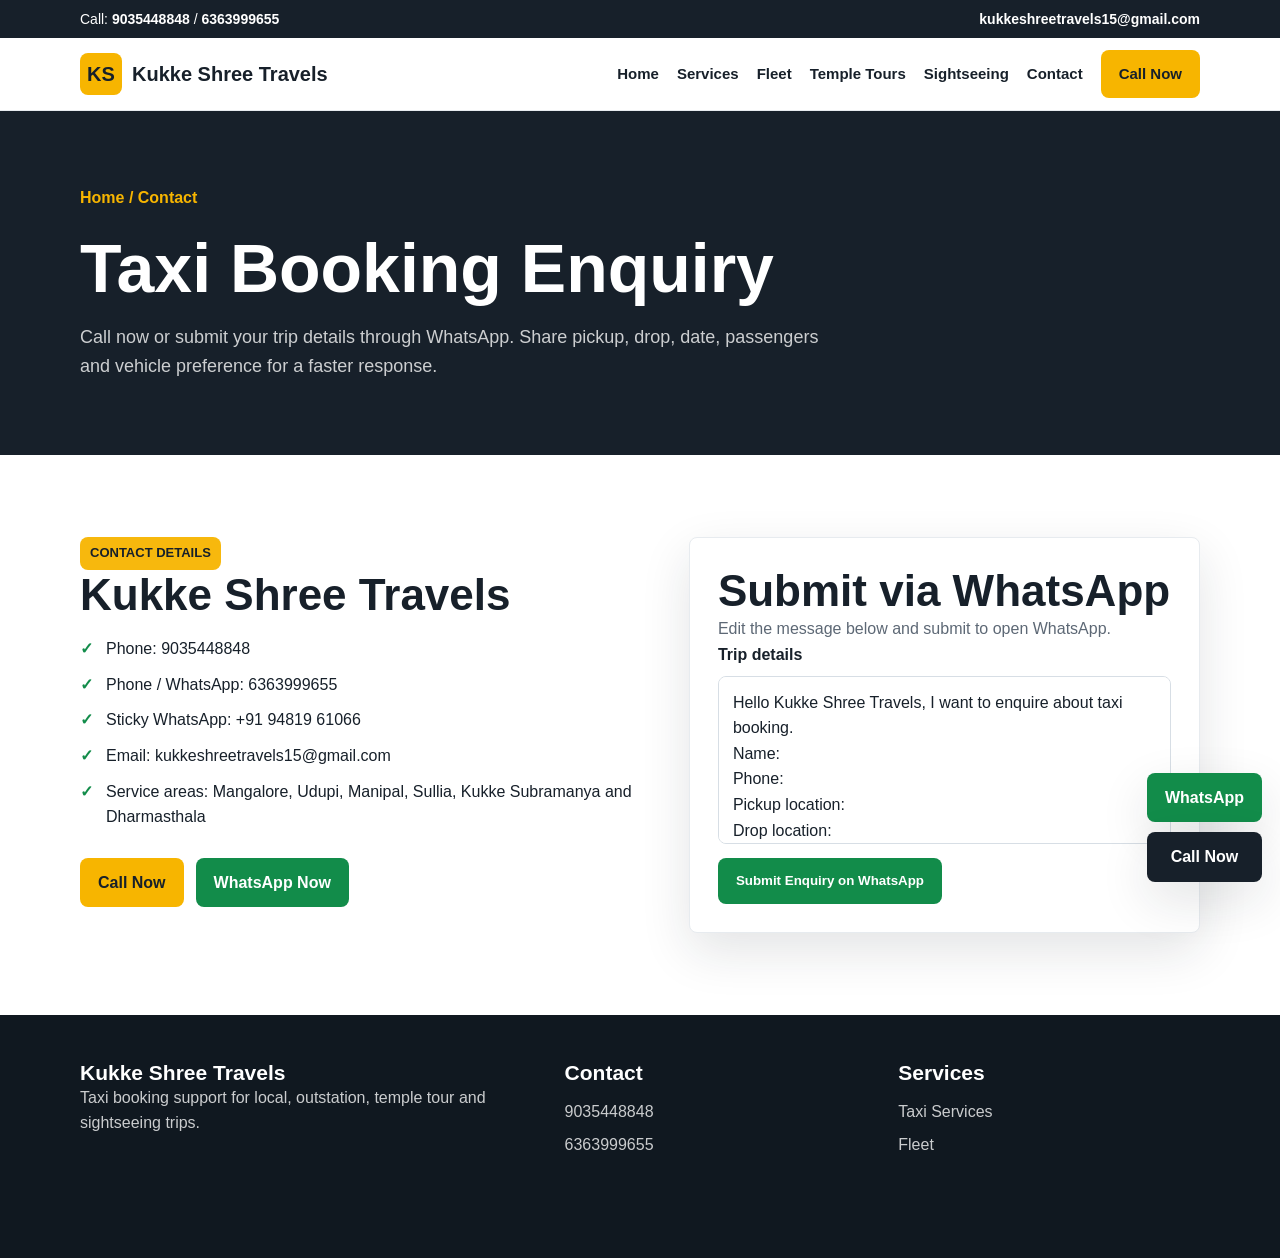
==== contact.html @ c1651a80 "initial commit" ====
<!DOCTYPE html>
<html lang="en-IN">
<head>
  <meta charset="UTF-8">
  <meta name="viewport" content="width=device-width, initial-scale=1.0">
  <title>Contact Kukke Shree Travels | Taxi Booking Mangalore</title>
  <meta name="description" content="Contact Kukke Shree Travels for taxi booking in Mangalore, Udupi, Manipal, Kukke Subramanya, Dharmasthala and outstation routes. Call or submit enquiry on WhatsApp.">
  <link rel="stylesheet" href="assets/styles.css">
</head>
<body>
  <div class="topbar"><div class="container"><span>Call: <a href="tel:+919035448848">9035448848</a> / <a href="tel:+916363999655">6363999655</a></span><a href="mailto:kukkeshreetravels15@gmail.com">kukkeshreetravels15@gmail.com</a></div></div>
  <header class="site-header"><div class="container nav"><a class="logo" href="index.html"><span class="logo-mark">KS</span><span>Kukke Shree Travels</span></a><label class="menu-button" for="menu-toggle">☰</label><input class="menu-toggle" id="menu-toggle" type="checkbox"><nav class="nav-links"><a href="index.html">Home</a><a href="services.html">Services</a><a href="fleet.html">Fleet</a><a href="temple-tours.html">Temple Tours</a><a href="sightseeing.html">Sightseeing</a><a href="contact.html">Contact</a><a class="button button-primary" href="tel:+919035448848">Call Now</a></nav></div></header>
  <main>
    <section class="page-hero"><div class="container"><div class="breadcrumb">Home / Contact</div><h1>Taxi Booking Enquiry</h1><p>Call now or submit your trip details through WhatsApp. Share pickup, drop, date, passengers and vehicle preference for a faster response.</p></div></section>
    <section class="section"><div class="container split"><div><span class="eyebrow">Contact Details</span><h2>Kukke Shree Travels</h2><ul class="list"><li>Phone: <a href="tel:+919035448848">9035448848</a></li><li>Phone / WhatsApp: <a href="tel:+916363999655">6363999655</a></li><li>Sticky WhatsApp: <a href="https://wa.me/919481961066" target="_blank" rel="noopener">+91 94819 61066</a></li><li>Email: <a href="mailto:kukkeshreetravels15@gmail.com">kukkeshreetravels15@gmail.com</a></li><li>Service areas: Mangalore, Udupi, Manipal, Sullia, Kukke Subramanya and Dharmasthala</li></ul><div class="cta-row"><a class="button button-primary" href="tel:+919035448848">Call Now</a><a class="button button-whatsapp" href="https://wa.me/919481961066?text=Hello%20Kukke%20Shree%20Travels%2C%20I%20want%20to%20book%20a%20taxi." target="_blank" rel="noopener">WhatsApp Now</a></div></div><div class="contact-panel"><h2>Submit via WhatsApp</h2><p class="muted">Edit the message below and submit to open WhatsApp.</p><form action="https://api.whatsapp.com/send" method="get" target="_blank"><input type="hidden" name="phone" value="919481961066"><div class="field"><label for="trip">Trip details</label><textarea id="trip" name="text" required>Hello Kukke Shree Travels, I want to enquire about taxi booking.
Name:
Phone:
Pickup location:
Drop location:
Travel date and time:
Return trip needed:
Vehicle preference:
Passengers:
Notes:</textarea></div><button class="button button-whatsapp" type="submit">Submit Enquiry on WhatsApp</button></form></div></div></section>
  </main>
  <footer class="footer"><div class="container footer-grid"><div><h3>Kukke Shree Travels</h3><p>Taxi booking support for local, outstation, temple tour and sightseeing trips.</p></div><div><h3>Contact</h3><ul><li><a href="tel:+919035448848">9035448848</a></li><li><a href="tel:+916363999655">6363999655</a></li></ul></div><div><h3>Services</h3><ul><li><a href="services.html">Taxi Services</a></li><li><a href="fleet.html">Fleet</a></li></ul></div></div></footer>
  <div class="sticky-cta"><a class="button button-whatsapp" href="https://wa.me/919481961066?text=Hello%20Kukke%20Shree%20Travels%2C%20I%20want%20to%20book%20a%20taxi." target="_blank" rel="noopener">WhatsApp</a><a class="button button-dark" href="tel:+919035448848">Call Now</a></div>
  <div class="mobile-bottom-bar"><a class="button button-dark" href="tel:+919035448848">Call Now</a><a class="button button-whatsapp" href="https://wa.me/919481961066?text=Hello%20Kukke%20Shree%20Travels%2C%20I%20want%20to%20book%20a%20taxi." target="_blank" rel="noopener">WhatsApp</a></div>
</body>
</html>
---- assets/styles.css ----
:root {
  --ink: #17202a;
  --muted: #5d6875;
  --line: #e7ebef;
  --soft: #f6f8fa;
  --brand: #f7b500;
  --brand-dark: #ca7a00;
  --green: #128c4a;
  --blue: #0b4f8a;
  --white: #ffffff;
  --shadow: 0 18px 50px rgba(23, 32, 42, 0.12);
}

* {
  box-sizing: border-box;
}

html {
  scroll-behavior: smooth;
}

body {
  margin: 0;
  font-family: Arial, Helvetica, sans-serif;
  color: var(--ink);
  background: var(--white);
  line-height: 1.6;
}

img {
  max-width: 100%;
  display: block;
}

a {
  color: inherit;
  text-decoration: none;
}

.container {
  width: min(1120px, calc(100% - 32px));
  margin: 0 auto;
}

.topbar {
  background: var(--ink);
  color: var(--white);
  font-size: 14px;
}

.topbar .container {
  display: flex;
  justify-content: space-between;
  gap: 16px;
  padding: 8px 0;
  flex-wrap: wrap;
}

.topbar a {
  color: var(--white);
  font-weight: 700;
}

.site-header {
  position: sticky;
  top: 0;
  z-index: 20;
  background: rgba(255, 255, 255, 0.96);
  border-bottom: 1px solid var(--line);
  backdrop-filter: blur(12px);
}

.nav {
  min-height: 72px;
  display: flex;
  align-items: center;
  justify-content: space-between;
  gap: 24px;
}

.logo {
  display: inline-flex;
  align-items: center;
  gap: 10px;
  font-weight: 800;
  font-size: 20px;
}

.logo-mark {
  display: grid;
  place-items: center;
  width: 42px;
  height: 42px;
  border-radius: 8px;
  background: var(--brand);
  color: var(--ink);
  font-weight: 900;
}

.menu-toggle {
  display: none;
}

.menu-button {
  display: none;
  width: 44px;
  height: 44px;
  border: 1px solid var(--line);
  border-radius: 8px;
  align-items: center;
  justify-content: center;
  font-size: 24px;
  background: var(--white);
}

.nav-links {
  display: flex;
  align-items: center;
  gap: 18px;
  font-size: 15px;
  font-weight: 700;
}

.nav-links a {
  color: var(--ink);
}

.nav-links a:hover {
  color: var(--brand-dark);
}

.button,
button {
  display: inline-flex;
  align-items: center;
  justify-content: center;
  gap: 8px;
  min-height: 46px;
  padding: 12px 18px;
  border: 0;
  border-radius: 8px;
  font-weight: 800;
  cursor: pointer;
  text-align: center;
}

.button-primary {
  background: var(--brand);
  color: var(--ink);
}

.button-dark {
  background: var(--ink);
  color: var(--white);
}

.button-whatsapp {
  background: var(--green);
  color: var(--white);
}

.button-light {
  background: var(--white);
  color: var(--ink);
  border: 1px solid var(--line);
}

.hero {
  position: relative;
  min-height: 620px;
  display: grid;
  align-items: center;
  color: var(--white);
  background: linear-gradient(90deg, rgba(12, 18, 25, 0.88), rgba(12, 18, 25, 0.38)), url("kukke-shree-travels-hero.png") center / cover no-repeat;
}

.hero::after {
  content: "";
  position: absolute;
  inset: auto 0 0;
  height: 110px;
  background: linear-gradient(180deg, rgba(255, 255, 255, 0), var(--white));
}

.hero-content {
  position: relative;
  z-index: 1;
  width: min(720px, 100%);
  padding: 86px 0 120px;
}

.eyebrow {
  display: inline-flex;
  align-items: center;
  min-height: 32px;
  padding: 6px 10px;
  border-radius: 8px;
  background: rgba(247, 181, 0, 0.95);
  color: var(--ink);
  font-size: 13px;
  font-weight: 900;
  text-transform: uppercase;
}

h1,
h2,
h3 {
  margin: 0;
  line-height: 1.15;
}

h1 {
  margin-top: 18px;
  font-size: clamp(38px, 6vw, 68px);
  letter-spacing: 0;
}

h2 {
  font-size: clamp(28px, 4vw, 44px);
}

h3 {
  font-size: 21px;
}

p {
  margin: 0;
}

.hero p {
  max-width: 620px;
  margin-top: 18px;
  font-size: 19px;
  color: rgba(255, 255, 255, 0.92);
}

.hero-actions,
.cta-row {
  display: flex;
  flex-wrap: wrap;
  gap: 12px;
  margin-top: 28px;
}

.trust-strip {
  position: relative;
  z-index: 2;
  margin-top: -74px;
}

.trust-grid {
  display: grid;
  grid-template-columns: repeat(4, 1fr);
  gap: 1px;
  overflow: hidden;
  border-radius: 8px;
  box-shadow: var(--shadow);
  background: var(--line);
}

.trust-item {
  background: var(--white);
  padding: 22px;
}

.trust-item strong {
  display: block;
  font-size: 22px;
  line-height: 1.2;
}

.trust-item span {
  color: var(--muted);
  font-size: 14px;
}

.section {
  padding: 82px 0;
}

.section-soft {
  background: var(--soft);
}

.section-dark {
  background: var(--ink);
  color: var(--white);
}

.section-heading {
  display: flex;
  align-items: end;
  justify-content: space-between;
  gap: 24px;
  margin-bottom: 34px;
}

.section-heading p {
  max-width: 520px;
  color: var(--muted);
}

.section-dark .section-heading p,
.section-dark .muted {
  color: rgba(255, 255, 255, 0.72);
}

.grid {
  display: grid;
  gap: 18px;
}

.grid-2 {
  grid-template-columns: repeat(2, 1fr);
}

.grid-3 {
  grid-template-columns: repeat(3, 1fr);
}

.grid-4 {
  grid-template-columns: repeat(4, 1fr);
}

.card {
  background: var(--white);
  border: 1px solid var(--line);
  border-radius: 8px;
  padding: 24px;
}

.section-soft .card {
  background: var(--white);
}

.section-dark .card {
  background: rgba(255, 255, 255, 0.08);
  border-color: rgba(255, 255, 255, 0.14);
}

.card p,
.muted {
  color: var(--muted);
}

.section-dark .card p {
  color: rgba(255, 255, 255, 0.76);
}

.icon {
  display: grid;
  place-items: center;
  width: 44px;
  height: 44px;
  margin-bottom: 16px;
  border-radius: 8px;
  background: var(--brand);
  color: var(--ink);
  font-weight: 900;
}

.list {
  display: grid;
  gap: 10px;
  padding: 0;
  margin: 16px 0 0;
  list-style: none;
}

.list li {
  position: relative;
  padding-left: 26px;
}

.list li::before {
  content: "✓";
  position: absolute;
  left: 0;
  color: var(--green);
  font-weight: 900;
}

.pill-list {
  display: flex;
  flex-wrap: wrap;
  gap: 10px;
  padding: 0;
  margin: 0;
  list-style: none;
}

.pill-list li,
.tag {
  border: 1px solid var(--line);
  border-radius: 8px;
  padding: 9px 12px;
  background: var(--white);
  font-weight: 700;
  color: var(--ink);
}

.route-link {
  display: flex;
  justify-content: space-between;
  gap: 12px;
  border-bottom: 1px solid var(--line);
  padding: 14px 0;
  font-weight: 800;
}

.route-link span {
  color: var(--brand-dark);
}

.split {
  display: grid;
  grid-template-columns: 1.05fr 0.95fr;
  gap: 44px;
  align-items: start;
}

.contact-panel {
  background: var(--white);
  border: 1px solid var(--line);
  border-radius: 8px;
  padding: 28px;
  box-shadow: var(--shadow);
}

.field {
  display: grid;
  gap: 8px;
  margin-bottom: 14px;
}

label {
  font-weight: 800;
}

input,
textarea,
select {
  width: 100%;
  border: 1px solid #d7dee5;
  border-radius: 8px;
  padding: 13px 14px;
  font: inherit;
  color: var(--ink);
  background: var(--white);
}

textarea {
  min-height: 168px;
  resize: vertical;
}

.notice {
  margin-top: 12px;
  font-size: 14px;
  color: var(--muted);
}

.page-hero {
  background: var(--ink);
  color: var(--white);
  padding: 74px 0;
}

.page-hero p {
  max-width: 760px;
  margin-top: 16px;
  color: rgba(255, 255, 255, 0.78);
  font-size: 18px;
}

.breadcrumb {
  margin-bottom: 16px;
  color: var(--brand);
  font-weight: 800;
}

.footer {
  background: #101820;
  color: var(--white);
  padding: 46px 0 92px;
}

.footer-grid {
  display: grid;
  grid-template-columns: 1.2fr 0.8fr 0.8fr;
  gap: 32px;
}

.footer a,
.footer p,
.footer li {
  color: rgba(255, 255, 255, 0.78);
}

.footer ul {
  padding: 0;
  margin: 14px 0 0;
  list-style: none;
}

.footer li {
  margin-bottom: 8px;
}

.sticky-cta {
  position: fixed;
  right: 18px;
  bottom: 18px;
  z-index: 30;
  display: grid;
  gap: 10px;
}

.sticky-cta a {
  box-shadow: var(--shadow);
}

.mobile-bottom-bar {
  display: none;
}

@media (max-width: 900px) {
  .menu-button {
    display: inline-flex;
  }

  .nav {
    flex-wrap: wrap;
  }

  .nav-links {
    display: none;
    width: 100%;
    flex-direction: column;
    align-items: stretch;
    padding: 0 0 16px;
  }

  .nav-links a {
    padding: 11px 0;
  }

  .menu-toggle:checked ~ .nav-links {
    display: flex;
  }

  .hero {
    min-height: 590px;
  }

  .trust-grid,
  .grid-4 {
    grid-template-columns: repeat(2, 1fr);
  }

  .grid-3,
  .grid-2,
  .split,
  .footer-grid {
    grid-template-columns: 1fr;
  }

  .section-heading {
    align-items: start;
    flex-direction: column;
  }
}

@media (max-width: 640px) {
  .container {
    width: min(100% - 22px, 1120px);
  }

  .topbar {
    display: none;
  }

  .hero {
    min-height: 630px;
    background-position: center right;
  }

  .hero-content {
    padding: 58px 0 118px;
  }

  .hero p {
    font-size: 17px;
  }

  .button {
    width: 100%;
  }

  .trust-strip {
    margin-top: -44px;
  }

  .trust-grid {
    grid-template-columns: 1fr;
  }

  .section {
    padding: 58px 0;
  }

  .grid-4 {
    grid-template-columns: 1fr;
  }

  .card,
  .contact-panel {
    padding: 20px;
  }

  .sticky-cta {
    display: none;
  }

  .mobile-bottom-bar {
    position: fixed;
    left: 0;
    right: 0;
    bottom: 0;
    z-index: 35;
    display: grid;
    grid-template-columns: 1fr 1fr;
    gap: 1px;
    background: var(--line);
    border-top: 1px solid var(--line);
  }

  .mobile-bottom-bar a {
    min-height: 58px;
    border-radius: 0;
  }

  .footer {
    padding-bottom: 86px;
  }
}
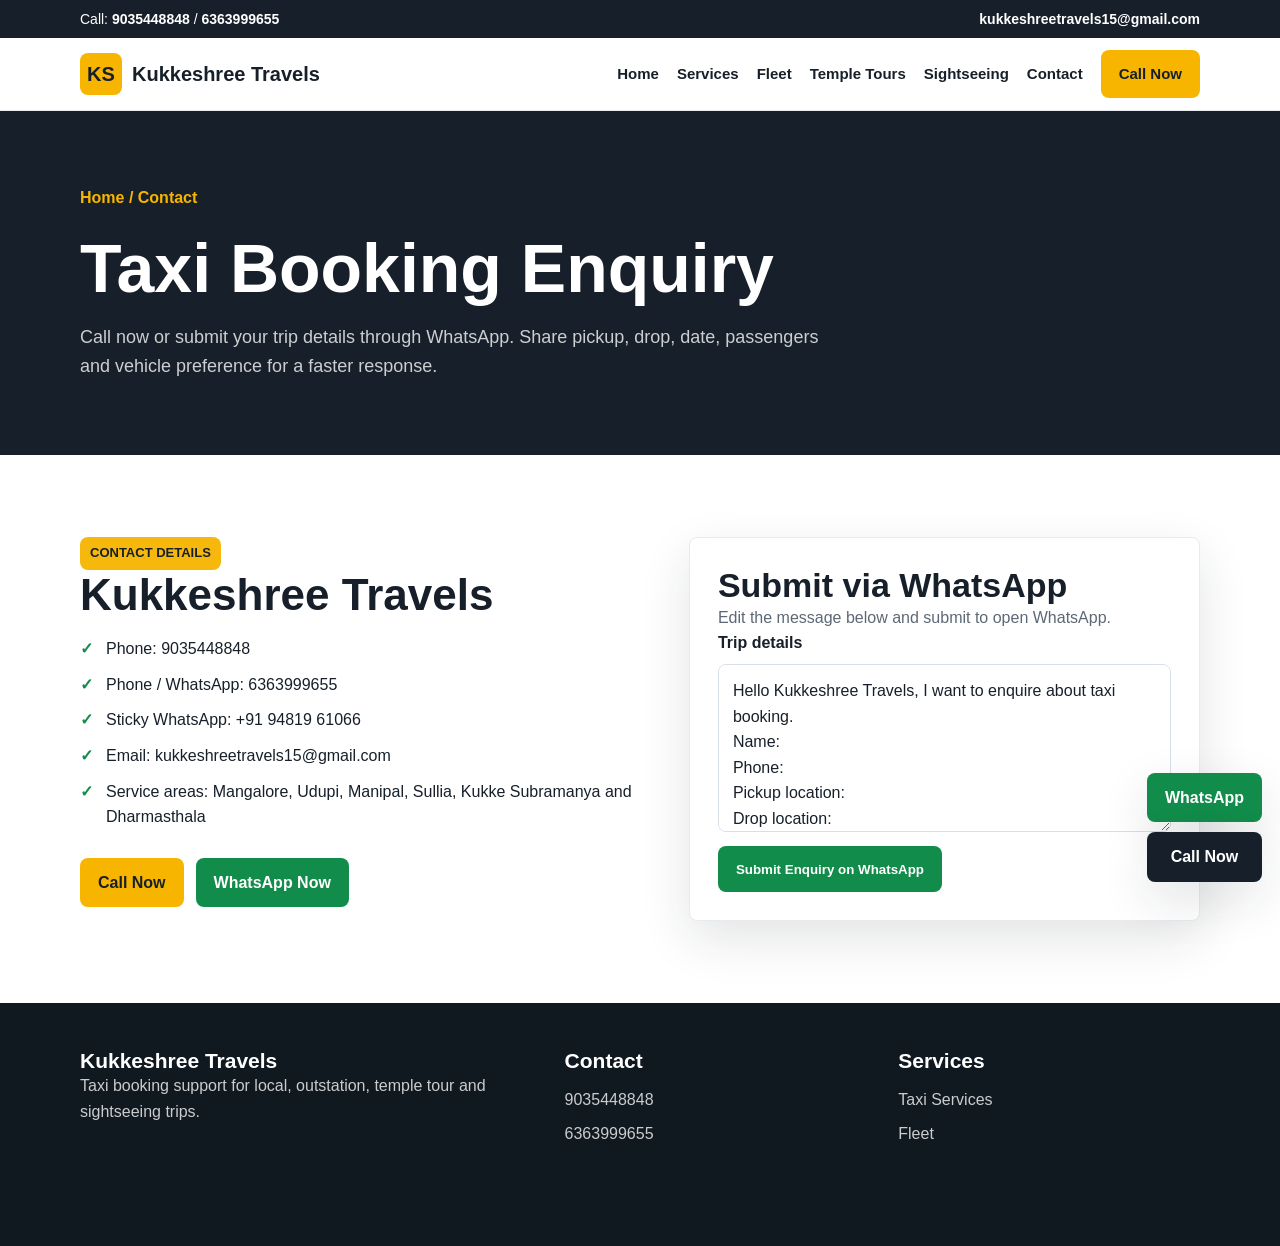
==== commit 2b1b7b31: "images" ====
--- a/contact.html
+++ b/contact.html
@@ -3,16 +3,16 @@
 <head>
   <meta charset="UTF-8">
   <meta name="viewport" content="width=device-width, initial-scale=1.0">
-  <title>Contact Kukke Shree Travels | Taxi Booking Mangalore</title>
-  <meta name="description" content="Contact Kukke Shree Travels for taxi booking in Mangalore, Udupi, Manipal, Kukke Subramanya, Dharmasthala and outstation routes. Call or submit enquiry on WhatsApp.">
+  <title>Contact Kukkeshree Travels | Taxi Booking Mangalore</title>
+  <meta name="description" content="Contact Kukkeshree Travels for taxi booking in Mangalore, Udupi, Manipal, Kukke Subramanya, Dharmasthala and outstation routes. Call or submit enquiry on WhatsApp.">
   <link rel="stylesheet" href="assets/styles.css">
 </head>
 <body>
   <div class="topbar"><div class="container"><span>Call: <a href="tel:+919035448848">9035448848</a> / <a href="tel:+916363999655">6363999655</a></span><a href="mailto:kukkeshreetravels15@gmail.com">kukkeshreetravels15@gmail.com</a></div></div>
-  <header class="site-header"><div class="container nav"><a class="logo" href="index.html"><span class="logo-mark">KS</span><span>Kukke Shree Travels</span></a><label class="menu-button" for="menu-toggle">☰</label><input class="menu-toggle" id="menu-toggle" type="checkbox"><nav class="nav-links"><a href="index.html">Home</a><a href="services.html">Services</a><a href="fleet.html">Fleet</a><a href="temple-tours.html">Temple Tours</a><a href="sightseeing.html">Sightseeing</a><a href="contact.html">Contact</a><a class="button button-primary" href="tel:+919035448848">Call Now</a></nav></div></header>
+  <header class="site-header"><div class="container nav"><a class="logo" href="index.html"><span class="logo-mark">KS</span><span>Kukkeshree Travels</span></a><label class="menu-button" for="menu-toggle">☰</label><input class="menu-toggle" id="menu-toggle" type="checkbox"><nav class="nav-links"><a href="index.html">Home</a><a href="services.html">Services</a><a href="fleet.html">Fleet</a><a href="temple-tours.html">Temple Tours</a><a href="sightseeing.html">Sightseeing</a><a href="contact.html">Contact</a><a class="button button-primary" href="tel:+919035448848">Call Now</a></nav></div></header>
   <main>
     <section class="page-hero"><div class="container"><div class="breadcrumb">Home / Contact</div><h1>Taxi Booking Enquiry</h1><p>Call now or submit your trip details through WhatsApp. Share pickup, drop, date, passengers and vehicle preference for a faster response.</p></div></section>
-    <section class="section"><div class="container split"><div><span class="eyebrow">Contact Details</span><h2>Kukke Shree Travels</h2><ul class="list"><li>Phone: <a href="tel:+919035448848">9035448848</a></li><li>Phone / WhatsApp: <a href="tel:+916363999655">6363999655</a></li><li>Sticky WhatsApp: <a href="https://wa.me/919481961066" target="_blank" rel="noopener">+91 94819 61066</a></li><li>Email: <a href="mailto:kukkeshreetravels15@gmail.com">kukkeshreetravels15@gmail.com</a></li><li>Service areas: Mangalore, Udupi, Manipal, Sullia, Kukke Subramanya and Dharmasthala</li></ul><div class="cta-row"><a class="button button-primary" href="tel:+919035448848">Call Now</a><a class="button button-whatsapp" href="https://wa.me/919481961066?text=Hello%20Kukke%20Shree%20Travels%2C%20I%20want%20to%20book%20a%20taxi." target="_blank" rel="noopener">WhatsApp Now</a></div></div><div class="contact-panel"><h2>Submit via WhatsApp</h2><p class="muted">Edit the message below and submit to open WhatsApp.</p><form action="https://api.whatsapp.com/send" method="get" target="_blank"><input type="hidden" name="phone" value="919481961066"><div class="field"><label for="trip">Trip details</label><textarea id="trip" name="text" required>Hello Kukke Shree Travels, I want to enquire about taxi booking.
+    <section class="section"><div class="container split"><div><span class="eyebrow">Contact Details</span><h2>Kukkeshree Travels</h2><ul class="list"><li>Phone: <a href="tel:+919035448848">9035448848</a></li><li>Phone / WhatsApp: <a href="tel:+916363999655">6363999655</a></li><li>Sticky WhatsApp: <a href="https://wa.me/919481961066" target="_blank" rel="noopener">+91 94819 61066</a></li><li>Email: <a href="mailto:kukkeshreetravels15@gmail.com">kukkeshreetravels15@gmail.com</a></li><li>Service areas: Mangalore, Udupi, Manipal, Sullia, Kukke Subramanya and Dharmasthala</li></ul><div class="cta-row"><a class="button button-primary" href="tel:+919035448848">Call Now</a><a class="button button-whatsapp" href="https://wa.me/919481961066?text=Hello%20Kukkeshree%20Travels%2C%20I%20want%20to%20book%20a%20taxi." target="_blank" rel="noopener">WhatsApp Now</a></div></div><div class="contact-panel"><h2>Submit via WhatsApp</h2><p class="muted">Edit the message below and submit to open WhatsApp.</p><form action="https://api.whatsapp.com/send" method="get" target="_blank"><input type="hidden" name="phone" value="919481961066"><div class="field"><label for="trip">Trip details</label><textarea id="trip" name="text" required>Hello Kukkeshree Travels, I want to enquire about taxi booking.
 Name:
 Phone:
 Pickup location:
@@ -23,8 +23,8 @@
 Passengers:
 Notes:</textarea></div><button class="button button-whatsapp" type="submit">Submit Enquiry on WhatsApp</button></form></div></div></section>
   </main>
-  <footer class="footer"><div class="container footer-grid"><div><h3>Kukke Shree Travels</h3><p>Taxi booking support for local, outstation, temple tour and sightseeing trips.</p></div><div><h3>Contact</h3><ul><li><a href="tel:+919035448848">9035448848</a></li><li><a href="tel:+916363999655">6363999655</a></li></ul></div><div><h3>Services</h3><ul><li><a href="services.html">Taxi Services</a></li><li><a href="fleet.html">Fleet</a></li></ul></div></div></footer>
-  <div class="sticky-cta"><a class="button button-whatsapp" href="https://wa.me/919481961066?text=Hello%20Kukke%20Shree%20Travels%2C%20I%20want%20to%20book%20a%20taxi." target="_blank" rel="noopener">WhatsApp</a><a class="button button-dark" href="tel:+919035448848">Call Now</a></div>
-  <div class="mobile-bottom-bar"><a class="button button-dark" href="tel:+919035448848">Call Now</a><a class="button button-whatsapp" href="https://wa.me/919481961066?text=Hello%20Kukke%20Shree%20Travels%2C%20I%20want%20to%20book%20a%20taxi." target="_blank" rel="noopener">WhatsApp</a></div>
+  <footer class="footer"><div class="container footer-grid"><div><h3>Kukkeshree Travels</h3><p>Taxi booking support for local, outstation, temple tour and sightseeing trips.</p></div><div><h3>Contact</h3><ul><li><a href="tel:+919035448848">9035448848</a></li><li><a href="tel:+916363999655">6363999655</a></li></ul></div><div><h3>Services</h3><ul><li><a href="services.html">Taxi Services</a></li><li><a href="fleet.html">Fleet</a></li></ul></div></div></footer>
+  <div class="sticky-cta"><a class="button button-whatsapp" href="https://wa.me/919481961066?text=Hello%20Kukkeshree%20Travels%2C%20I%20want%20to%20book%20a%20taxi." target="_blank" rel="noopener">WhatsApp</a><a class="button button-dark" href="tel:+919035448848">Call Now</a></div>
+  <div class="mobile-bottom-bar"><a class="button button-dark" href="tel:+919035448848">Call Now</a><a class="button button-whatsapp" href="https://wa.me/919481961066?text=Hello%20Kukkeshree%20Travels%2C%20I%20want%20to%20book%20a%20taxi." target="_blank" rel="noopener">WhatsApp</a></div>
 </body>
 </html>
--- a/assets/styles.css
+++ b/assets/styles.css
@@ -62,12 +62,21 @@
 }
 
 .site-header {
-  position: sticky;
-  top: 0;
+  position: relative;
   z-index: 20;
   background: rgba(255, 255, 255, 0.96);
   border-bottom: 1px solid var(--line);
-  backdrop-filter: blur(12px);
+}
+
+.header-banner {
+  display: flex;
+  justify-content: center;
+  background: var(--white);
+}
+
+.header-banner img {
+  width: min(100%, 1419px);
+  height: auto;
 }
 
 .nav {
@@ -167,26 +176,18 @@
 
 .hero {
   position: relative;
-  min-height: 620px;
+  min-height: auto;
   display: grid;
   align-items: center;
   color: var(--white);
-  background: linear-gradient(90deg, rgba(12, 18, 25, 0.88), rgba(12, 18, 25, 0.38)), url("kukke-shree-travels-hero.png") center / cover no-repeat;
-}
-
-.hero::after {
-  content: "";
-  position: absolute;
-  inset: auto 0 0;
-  height: 110px;
-  background: linear-gradient(180deg, rgba(255, 255, 255, 0), var(--white));
+  background: var(--ink);
 }
 
 .hero-content {
   position: relative;
   z-index: 1;
   width: min(720px, 100%);
-  padding: 86px 0 120px;
+  padding: 72px 0;
 }
 
 .eyebrow {
@@ -300,6 +301,10 @@
   color: var(--muted);
 }
 
+.vehicle-heading {
+  align-items: start;
+}
+
 .section-dark .section-heading p,
 .section-dark .muted {
   color: rgba(255, 255, 255, 0.72);
@@ -341,6 +346,22 @@
 .card p,
 .muted {
   color: var(--muted);
+}
+
+.card-image {
+  width: 100%;
+  aspect-ratio: 4 / 3;
+  margin: 16px 0;
+  border-radius: 8px;
+  object-fit: cover;
+}
+
+.section-feature-image {
+  width: min(420px, 100%);
+  aspect-ratio: 4 / 3;
+  margin-top: 18px;
+  border-radius: 8px;
+  object-fit: cover;
 }
 
 .section-dark .card p {
@@ -427,6 +448,10 @@
   box-shadow: var(--shadow);
 }
 
+.contact-panel h2 {
+  font-size: 34px;
+}
+
 .field {
   display: grid;
   gap: 8px;
@@ -452,6 +477,11 @@
 textarea {
   min-height: 168px;
   resize: vertical;
+}
+
+.enquiry-message {
+  height: 340px;
+  line-height: 1.55;
 }
 
 .notice {
@@ -550,7 +580,7 @@
   }
 
   .hero {
-    min-height: 590px;
+    min-height: auto;
   }
 
   .trust-grid,
@@ -581,12 +611,11 @@
   }
 
   .hero {
-    min-height: 630px;
-    background-position: center right;
+    min-height: auto;
   }
 
   .hero-content {
-    padding: 58px 0 118px;
+    padding: 48px 0;
   }
 
   .hero p {
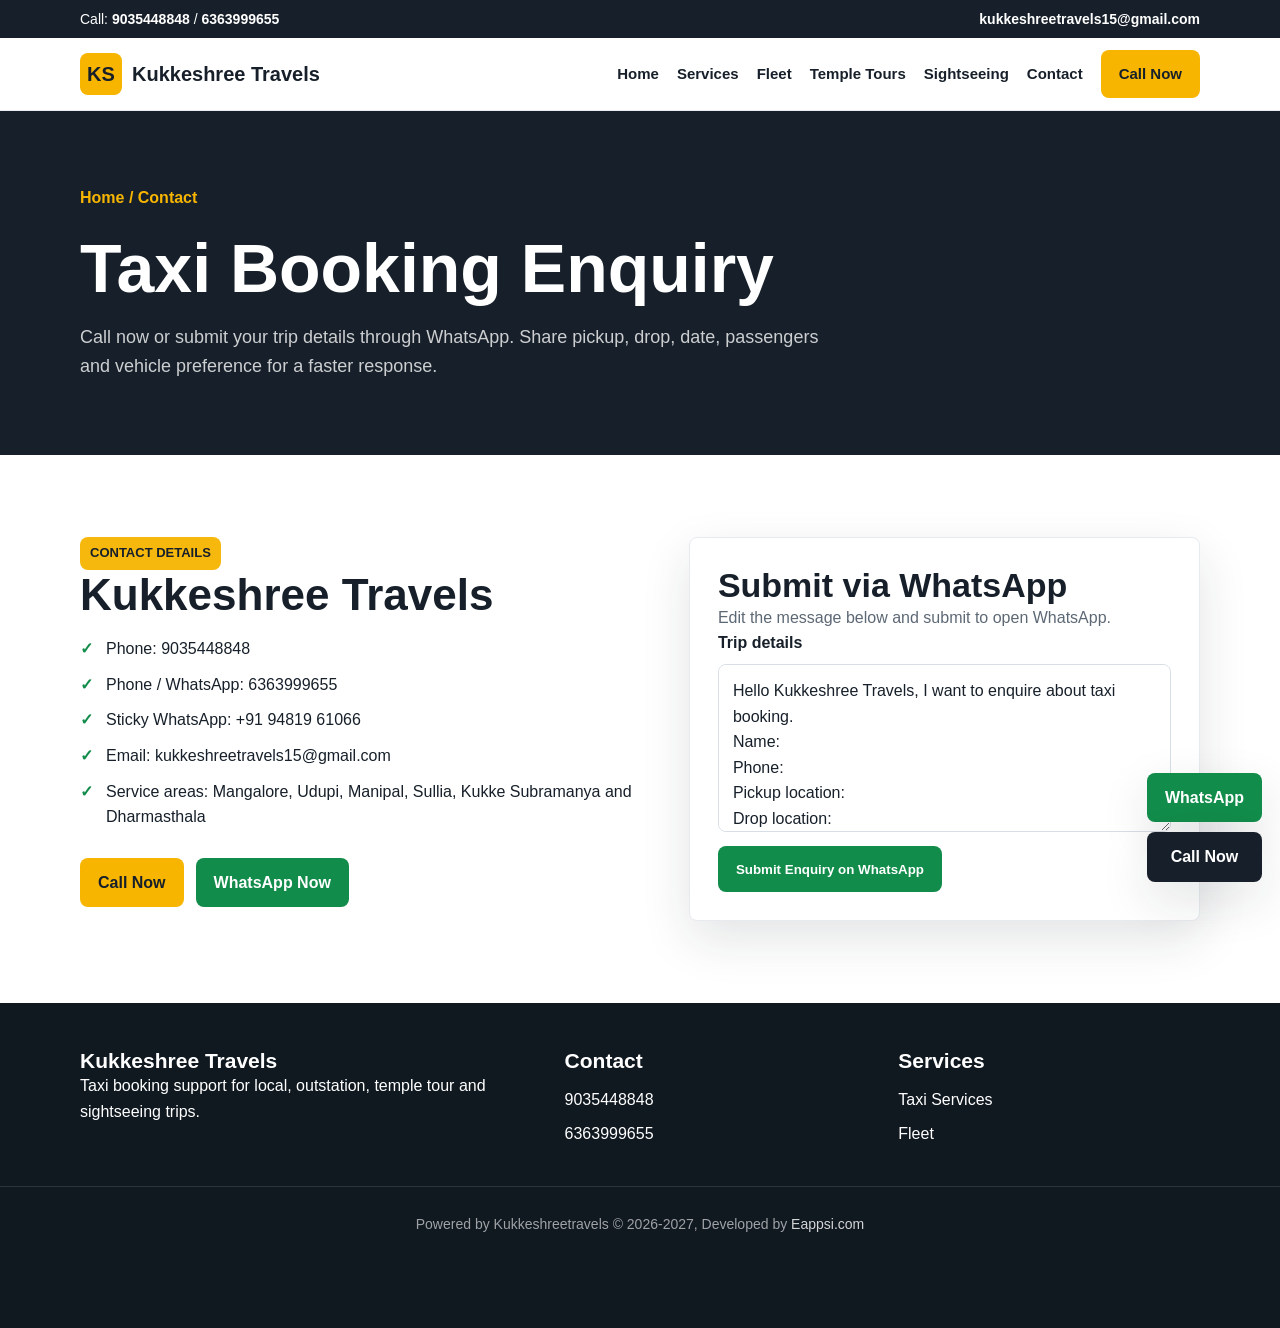
==== commit 693891e3: "images" ====
--- a/contact.html
+++ b/contact.html
@@ -23,7 +23,7 @@
 Passengers:
 Notes:</textarea></div><button class="button button-whatsapp" type="submit">Submit Enquiry on WhatsApp</button></form></div></div></section>
   </main>
-  <footer class="footer"><div class="container footer-grid"><div><h3>Kukkeshree Travels</h3><p>Taxi booking support for local, outstation, temple tour and sightseeing trips.</p></div><div><h3>Contact</h3><ul><li><a href="tel:+919035448848">9035448848</a></li><li><a href="tel:+916363999655">6363999655</a></li></ul></div><div><h3>Services</h3><ul><li><a href="services.html">Taxi Services</a></li><li><a href="fleet.html">Fleet</a></li></ul></div></div></footer>
+  <footer class="footer"><div class="container footer-grid"><div><h3>Kukkeshree Travels</h3><p>Taxi booking support for local, outstation, temple tour and sightseeing trips.</p></div><div><h3>Contact</h3><ul><li><a href="tel:+919035448848">9035448848</a></li><li><a href="tel:+916363999655">6363999655</a></li></ul></div><div><h3>Services</h3><ul><li><a href="services.html">Taxi Services</a></li><li><a href="fleet.html">Fleet</a></li></ul></div></div><div class="footer-bottom">Powered by Kukkeshreetravels © 2026-2027, Developed by <a href="https://eappsi.com" target="_blank" rel="noopener">Eappsi.com</a></div></footer>
   <div class="sticky-cta"><a class="button button-whatsapp" href="https://wa.me/919481961066?text=Hello%20Kukkeshree%20Travels%2C%20I%20want%20to%20book%20a%20taxi." target="_blank" rel="noopener">WhatsApp</a><a class="button button-dark" href="tel:+919035448848">Call Now</a></div>
   <div class="mobile-bottom-bar"><a class="button button-dark" href="tel:+919035448848">Call Now</a><a class="button button-whatsapp" href="https://wa.me/919481961066?text=Hello%20Kukkeshree%20Travels%2C%20I%20want%20to%20book%20a%20taxi." target="_blank" rel="noopener">WhatsApp</a></div>
 </body>
--- a/assets/styles.css
+++ b/assets/styles.css
@@ -521,10 +521,21 @@
   gap: 32px;
 }
 
-.footer a,
-.footer p,
-.footer li {
-  color: rgba(255, 255, 255, 0.78);
+.footer-bottom {
+  margin-top: 32px;
+  padding-top: 26px;
+  border-top: 1px solid rgba(255, 255, 255, 0.12);
+  color: rgba(255, 255, 255, 0.6);
+  font-size: 14px;
+  text-align: center;
+}
+
+.footer-bottom a {
+  color: rgba(255, 255, 255, 0.82);
+}
+
+.footer-bottom a:hover {
+  color: var(--white);
 }
 
 .footer ul {
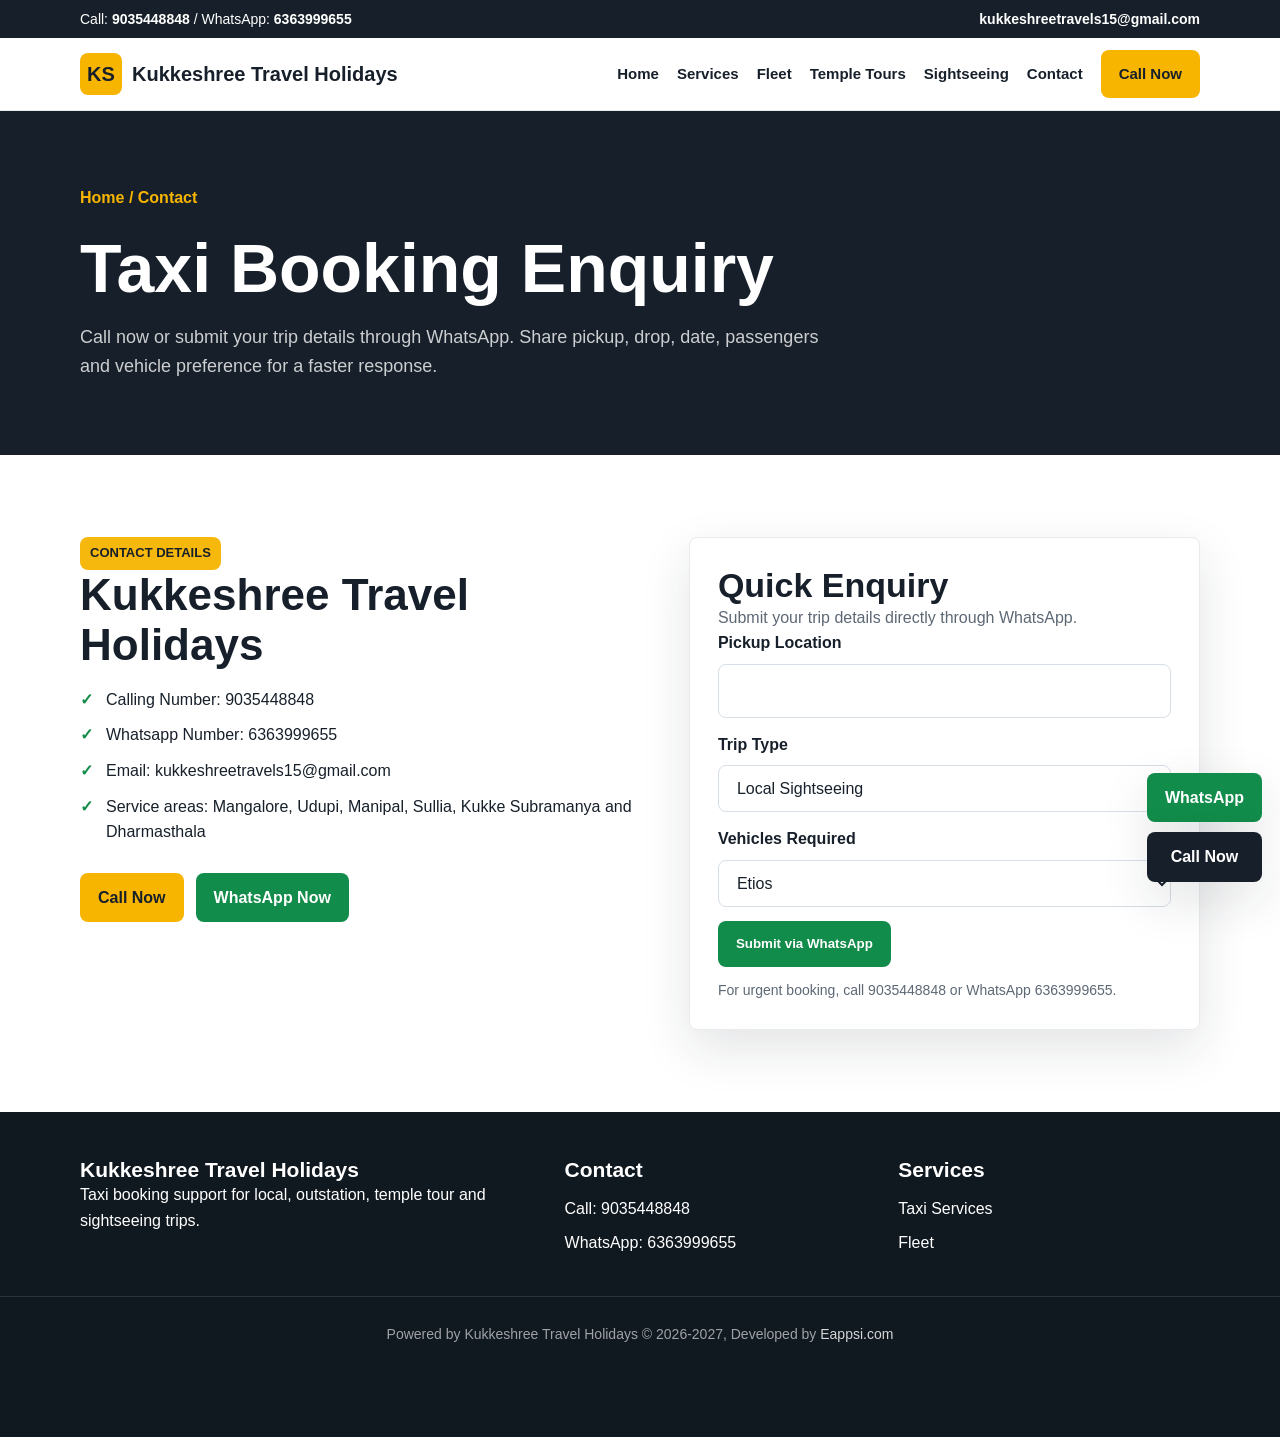
==== commit a21e98b3: "final correction" ====
--- a/contact.html
+++ b/contact.html
@@ -3,28 +3,106 @@
 <head>
   <meta charset="UTF-8">
   <meta name="viewport" content="width=device-width, initial-scale=1.0">
-  <title>Contact Kukkeshree Travels | Taxi Booking Mangalore</title>
-  <meta name="description" content="Contact Kukkeshree Travels for taxi booking in Mangalore, Udupi, Manipal, Kukke Subramanya, Dharmasthala and outstation routes. Call or submit enquiry on WhatsApp.">
+  <title>Contact Kukkeshree Travel Holidays | Taxi Booking Mangalore</title>
+  <meta name="description" content="Contact Kukkeshree Travel Holidays for taxi booking in Mangalore, Udupi, Manipal, Kukke Subramanya, Dharmasthala and outstation routes. Call or submit enquiry on WhatsApp.">
   <link rel="stylesheet" href="assets/styles.css">
+  <!-- Google tag (gtag.js) -->
+  <script async src="https://www.googletagmanager.com/gtag/js?id=AW-18161673980"></script>
+  <script>
+    window.dataLayer = window.dataLayer || [];
+    function gtag(){dataLayer.push(arguments);}
+    gtag('js', new Date());
+
+    gtag('config', 'AW-18161673980');
+  </script>
 </head>
 <body>
-  <div class="topbar"><div class="container"><span>Call: <a href="tel:+919035448848">9035448848</a> / <a href="tel:+916363999655">6363999655</a></span><a href="mailto:kukkeshreetravels15@gmail.com">kukkeshreetravels15@gmail.com</a></div></div>
-  <header class="site-header"><div class="container nav"><a class="logo" href="index.html"><span class="logo-mark">KS</span><span>Kukkeshree Travels</span></a><label class="menu-button" for="menu-toggle">☰</label><input class="menu-toggle" id="menu-toggle" type="checkbox"><nav class="nav-links"><a href="index.html">Home</a><a href="services.html">Services</a><a href="fleet.html">Fleet</a><a href="temple-tours.html">Temple Tours</a><a href="sightseeing.html">Sightseeing</a><a href="contact.html">Contact</a><a class="button button-primary" href="tel:+919035448848">Call Now</a></nav></div></header>
+  <div class="topbar"><div class="container"><span>Call: <a href="tel:+919035448848">9035448848</a> / WhatsApp: <a href="https://wa.me/916363999655" target="_blank" rel="noopener">6363999655</a></span><a href="mailto:kukkeshreetravels15@gmail.com">kukkeshreetravels15@gmail.com</a></div></div>
+  <header class="site-header"><div class="container nav"><a class="logo" href="index.html"><span class="logo-mark">KS</span><span>Kukkeshree Travel Holidays</span></a><label class="menu-button" for="menu-toggle">☰</label><input class="menu-toggle" id="menu-toggle" type="checkbox"><nav class="nav-links"><a href="index.html">Home</a><a href="services.html">Services</a><a href="fleet.html">Fleet</a><a href="temple-tours.html">Temple Tours</a><a href="sightseeing.html">Sightseeing</a><a href="contact.html">Contact</a><a class="button button-primary" href="tel:+919035448848">Call Now</a></nav></div></header>
   <main>
     <section class="page-hero"><div class="container"><div class="breadcrumb">Home / Contact</div><h1>Taxi Booking Enquiry</h1><p>Call now or submit your trip details through WhatsApp. Share pickup, drop, date, passengers and vehicle preference for a faster response.</p></div></section>
-    <section class="section"><div class="container split"><div><span class="eyebrow">Contact Details</span><h2>Kukkeshree Travels</h2><ul class="list"><li>Phone: <a href="tel:+919035448848">9035448848</a></li><li>Phone / WhatsApp: <a href="tel:+916363999655">6363999655</a></li><li>Sticky WhatsApp: <a href="https://wa.me/919481961066" target="_blank" rel="noopener">+91 94819 61066</a></li><li>Email: <a href="mailto:kukkeshreetravels15@gmail.com">kukkeshreetravels15@gmail.com</a></li><li>Service areas: Mangalore, Udupi, Manipal, Sullia, Kukke Subramanya and Dharmasthala</li></ul><div class="cta-row"><a class="button button-primary" href="tel:+919035448848">Call Now</a><a class="button button-whatsapp" href="https://wa.me/919481961066?text=Hello%20Kukkeshree%20Travels%2C%20I%20want%20to%20book%20a%20taxi." target="_blank" rel="noopener">WhatsApp Now</a></div></div><div class="contact-panel"><h2>Submit via WhatsApp</h2><p class="muted">Edit the message below and submit to open WhatsApp.</p><form action="https://api.whatsapp.com/send" method="get" target="_blank"><input type="hidden" name="phone" value="919481961066"><div class="field"><label for="trip">Trip details</label><textarea id="trip" name="text" required>Hello Kukkeshree Travels, I want to enquire about taxi booking.
-Name:
-Phone:
-Pickup location:
-Drop location:
-Travel date and time:
-Return trip needed:
-Vehicle preference:
-Passengers:
-Notes:</textarea></div><button class="button button-whatsapp" type="submit">Submit Enquiry on WhatsApp</button></form></div></div></section>
+    <section class="section"><div class="container split"><div><span class="eyebrow">Contact Details</span><h2>Kukkeshree Travel Holidays</h2><ul class="list"><li>Calling Number: <a href="tel:+919035448848">9035448848</a></li><li>Whatsapp Number: <a href="https://wa.me/916363999655" target="_blank" rel="noopener">6363999655</a></li><li>Email: <a href="mailto:kukkeshreetravels15@gmail.com">kukkeshreetravels15@gmail.com</a></li><li>Service areas: Mangalore, Udupi, Manipal, Sullia, Kukke Subramanya and Dharmasthala</li></ul><div class="cta-row"><a class="button button-primary" href="tel:+919035448848">Call Now</a><a class="button button-whatsapp" href="https://wa.me/916363999655?text=Hello%20Kukkeshree%20Travel%20Holidays%2C%20I%20want%20to%20book%20a%20taxi." target="_blank" rel="noopener">WhatsApp Now</a></div></div>
+      
+      
+      
+<div class="contact-panel" id="enquiry">
+          <h2>Quick Enquiry</h2>
+          <p class="muted">Submit your trip details directly through WhatsApp.</p>
+          <form id="whatsapp-enquiry-form" action="#" method="get" target="_blank">
+            <input type="hidden" name="phone" value="916363999655">
+          
+
+
+             <div class="field">
+<label for="pickup">Pickup Location</label>
+<input type="text" id="pickup" name="pickup" required>
+              </div> 
+
+          
+
+<div class="field">
+<label for="traveldate">Trip Type</label>
+<select name="trip" id="trip">
+<option value="Local Sightseeing">Local Sightseeing</option>
+<option value="Outstation Trips">Outstation Trips</option>
+<option value="Airport Transfer">Airport Transfer</option>
+<option value="Temple Trip">Temple Trip</option>
+
+
+</select>
+              </div>
+
+
+              <div class="field">
+<label for="vehicle">Vehicles Required</label>
+<select name="vehicle" id="vehicle">
+<option value="Etios">Etios</option>
+<option value="Dezire">Dezire</option>
+<option value="Innova">Innova</option>
+<option value="Innova Crysta">Innova Crysta</option>
+<option value="Urbania">Urbania</option>
+<option value="Tempo Traveller">Tempo Traveller</option>
+<option value="Mini Bus">Mini Bus</option>
+</select>
+              </div>
+
+
+
+
+
+
+
+            <button class="button button-whatsapp" type="submit">Submit via WhatsApp</button>
+          </form>
+          <p class="notice">For urgent booking, call <a href="tel:+919035448848">9035448848</a> or WhatsApp <a href="https://wa.me/916363999655" target="_blank" rel="noopener">6363999655</a>.</p>
+        </div>
+      </div>
+
+
+
+
+
+
+</section>
   </main>
-  <footer class="footer"><div class="container footer-grid"><div><h3>Kukkeshree Travels</h3><p>Taxi booking support for local, outstation, temple tour and sightseeing trips.</p></div><div><h3>Contact</h3><ul><li><a href="tel:+919035448848">9035448848</a></li><li><a href="tel:+916363999655">6363999655</a></li></ul></div><div><h3>Services</h3><ul><li><a href="services.html">Taxi Services</a></li><li><a href="fleet.html">Fleet</a></li></ul></div></div><div class="footer-bottom">Powered by Kukkeshreetravels © 2026-2027, Developed by <a href="https://eappsi.com" target="_blank" rel="noopener">Eappsi.com</a></div></footer>
-  <div class="sticky-cta"><a class="button button-whatsapp" href="https://wa.me/919481961066?text=Hello%20Kukkeshree%20Travels%2C%20I%20want%20to%20book%20a%20taxi." target="_blank" rel="noopener">WhatsApp</a><a class="button button-dark" href="tel:+919035448848">Call Now</a></div>
-  <div class="mobile-bottom-bar"><a class="button button-dark" href="tel:+919035448848">Call Now</a><a class="button button-whatsapp" href="https://wa.me/919481961066?text=Hello%20Kukkeshree%20Travels%2C%20I%20want%20to%20book%20a%20taxi." target="_blank" rel="noopener">WhatsApp</a></div>
+  <footer class="footer"><div class="container footer-grid"><div><h3>Kukkeshree Travel Holidays</h3><p>Taxi booking support for local, outstation, temple tour and sightseeing trips.</p></div><div><h3>Contact</h3><ul><li>Call: <a href="tel:+919035448848">9035448848</a></li><li>WhatsApp: <a href="https://wa.me/916363999655" target="_blank" rel="noopener">6363999655</a></li></ul></div><div><h3>Services</h3><ul><li><a href="services.html">Taxi Services</a></li><li><a href="fleet.html">Fleet</a></li></ul></div></div><div class="footer-bottom">Powered by Kukkeshree Travel Holidays © 2026-2027, Developed by <a href="https://eappsi.com" target="_blank" rel="noopener">Eappsi.com</a></div></footer>
+  <div class="sticky-cta"><a class="button button-whatsapp" href="https://wa.me/916363999655?text=Hello%20Kukkeshree%20Travel%20Holidays%2C%20I%20want%20to%20book%20a%20taxi." target="_blank" rel="noopener">WhatsApp</a><a class="button button-dark" href="tel:+919035448848">Call Now</a></div>
+  <div class="mobile-bottom-bar"><a class="button button-dark" href="tel:+919035448848">Call Now</a><a class="button button-whatsapp" href="https://wa.me/916363999655?text=Hello%20Kukkeshree%20Travel%20Holidays%2C%20I%20want%20to%20book%20a%20taxi." target="_blank" rel="noopener">WhatsApp</a></div>
+  <script>
+    document.getElementById('whatsapp-enquiry-form').addEventListener('submit', function(e) {
+      e.preventDefault();
+      
+      const pickup = document.getElementById('pickup').value;
+      const trip = document.getElementById('trip').value;
+      const vehicle = document.getElementById('vehicle').value;
+      
+      const message = `Hello Kukkeshree Travel Holidays, I want to book a taxi.\n\nPickup Location: ${pickup}\nTrip Type: ${trip}\nVehicle Required: ${vehicle}`;
+      
+      const encodedMessage = encodeURIComponent(message);
+      const whatsappUrl = `https://wa.me/916363999655?text=${encodedMessage}`;
+      
+      window.open(whatsappUrl, '_blank');
+    });
+  </script>
 </body>
 </html>
--- a/assets/styles.css
+++ b/assets/styles.css
@@ -552,7 +552,7 @@
   position: fixed;
   right: 18px;
   bottom: 18px;
-  z-index: 30;
+  z-index: 999;
   display: grid;
   gap: 10px;
 }
@@ -667,7 +667,7 @@
     left: 0;
     right: 0;
     bottom: 0;
-    z-index: 35;
+    z-index: 999;
     display: grid;
     grid-template-columns: 1fr 1fr;
     gap: 1px;
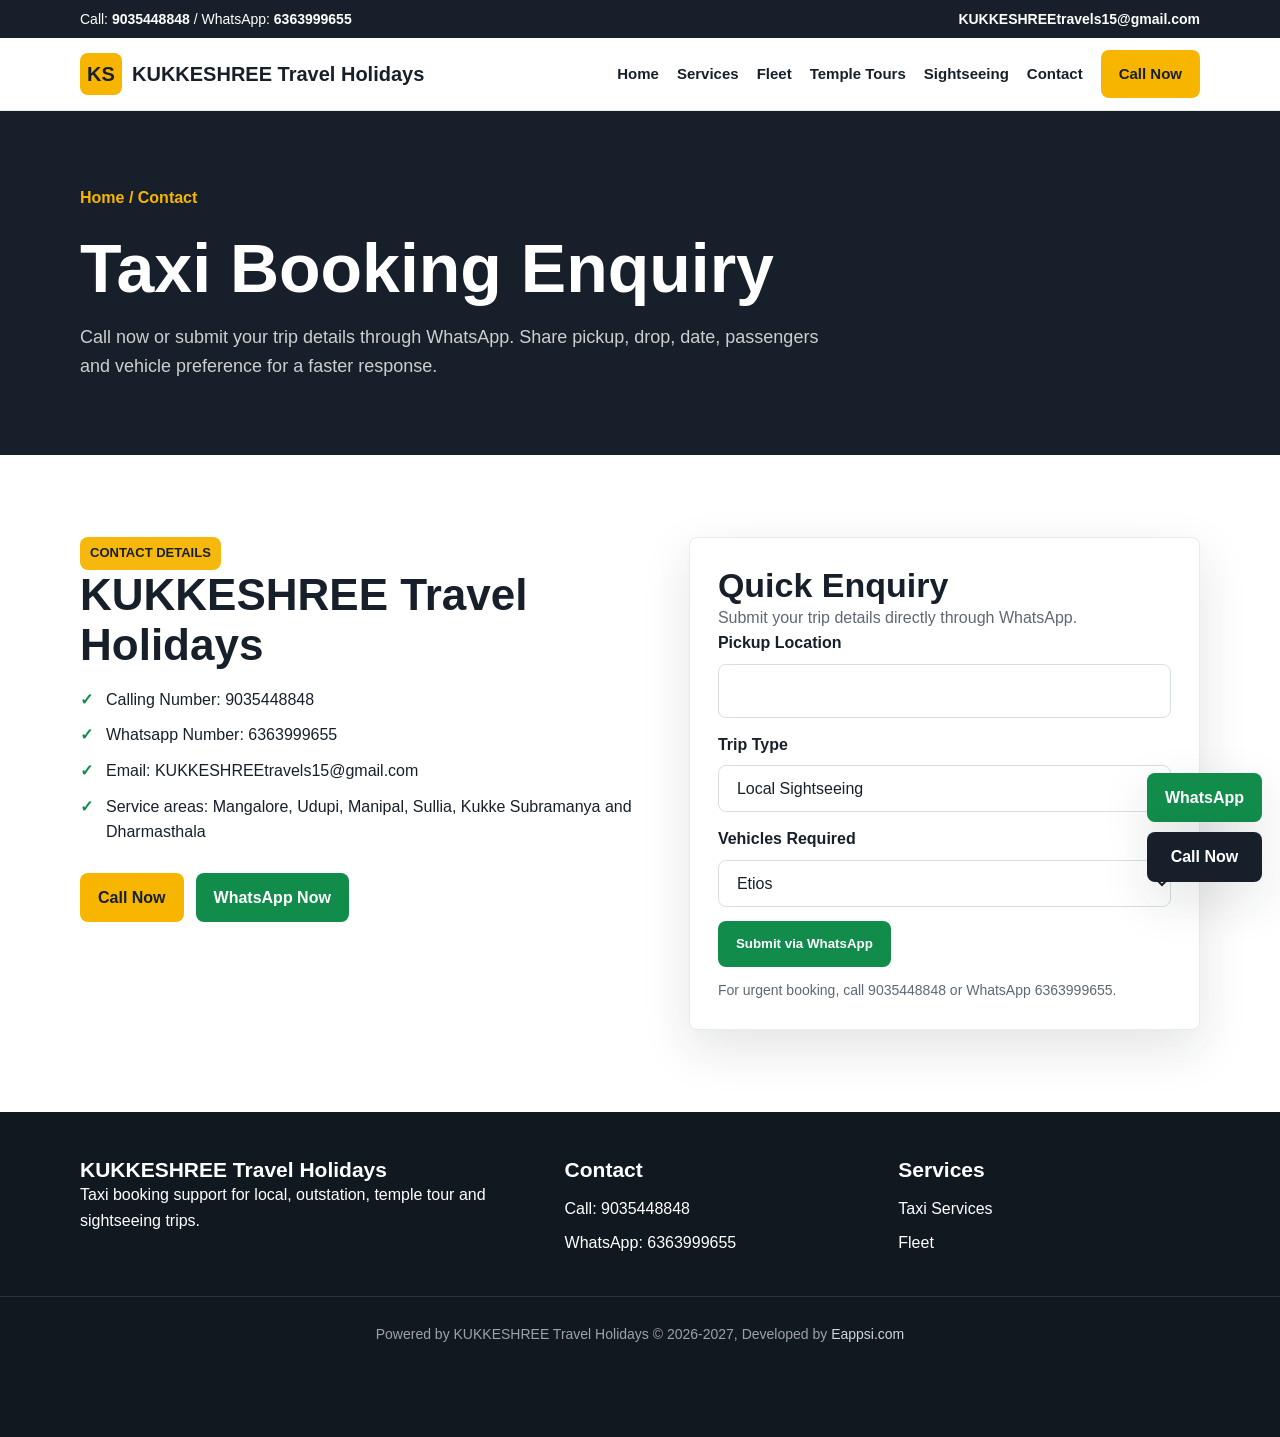
==== commit 4f8c77e8: "some correction" ====
--- a/contact.html
+++ b/contact.html
@@ -3,8 +3,8 @@
 <head>
   <meta charset="UTF-8">
   <meta name="viewport" content="width=device-width, initial-scale=1.0">
-  <title>Contact Kukkeshree Travel Holidays | Taxi Booking Mangalore</title>
-  <meta name="description" content="Contact Kukkeshree Travel Holidays for taxi booking in Mangalore, Udupi, Manipal, Kukke Subramanya, Dharmasthala and outstation routes. Call or submit enquiry on WhatsApp.">
+  <title>Contact KUKKESHREE Travel Holidays | Taxi Booking Mangalore</title>
+  <meta name="description" content="Contact KUKKESHREE Travel Holidays for taxi booking in Mangalore, Udupi, Manipal, Kukke Subramanya, Dharmasthala and outstation routes. Call or submit enquiry on WhatsApp.">
   <link rel="stylesheet" href="assets/styles.css">
   <!-- Google tag (gtag.js) -->
   <script async src="https://www.googletagmanager.com/gtag/js?id=AW-18161673980"></script>
@@ -17,11 +17,11 @@
   </script>
 </head>
 <body>
-  <div class="topbar"><div class="container"><span>Call: <a href="tel:+919035448848">9035448848</a> / WhatsApp: <a href="https://wa.me/916363999655" target="_blank" rel="noopener">6363999655</a></span><a href="mailto:kukkeshreetravels15@gmail.com">kukkeshreetravels15@gmail.com</a></div></div>
-  <header class="site-header"><div class="container nav"><a class="logo" href="index.html"><span class="logo-mark">KS</span><span>Kukkeshree Travel Holidays</span></a><label class="menu-button" for="menu-toggle">☰</label><input class="menu-toggle" id="menu-toggle" type="checkbox"><nav class="nav-links"><a href="index.html">Home</a><a href="services.html">Services</a><a href="fleet.html">Fleet</a><a href="temple-tours.html">Temple Tours</a><a href="sightseeing.html">Sightseeing</a><a href="contact.html">Contact</a><a class="button button-primary" href="tel:+919035448848">Call Now</a></nav></div></header>
+  <div class="topbar"><div class="container"><span>Call: <a href="tel:+919035448848">9035448848</a> / WhatsApp: <a href="https://wa.me/916363999655" target="_blank" rel="noopener">6363999655</a></span><a href="mailto:KUKKESHREEtravels15@gmail.com">KUKKESHREEtravels15@gmail.com</a></div></div>
+  <header class="site-header"><div class="container nav"><a class="logo" href="index.html"><span class="logo-mark">KS</span><span>KUKKESHREE Travel Holidays</span></a><label class="menu-button" for="menu-toggle">☰</label><input class="menu-toggle" id="menu-toggle" type="checkbox"><nav class="nav-links"><a href="index.html">Home</a><a href="services.html">Services</a><a href="fleet.html">Fleet</a><a href="temple-tours.html">Temple Tours</a><a href="sightseeing.html">Sightseeing</a><a href="contact.html">Contact</a><a class="button button-primary" href="tel:+919035448848">Call Now</a></nav></div></header>
   <main>
     <section class="page-hero"><div class="container"><div class="breadcrumb">Home / Contact</div><h1>Taxi Booking Enquiry</h1><p>Call now or submit your trip details through WhatsApp. Share pickup, drop, date, passengers and vehicle preference for a faster response.</p></div></section>
-    <section class="section"><div class="container split"><div><span class="eyebrow">Contact Details</span><h2>Kukkeshree Travel Holidays</h2><ul class="list"><li>Calling Number: <a href="tel:+919035448848">9035448848</a></li><li>Whatsapp Number: <a href="https://wa.me/916363999655" target="_blank" rel="noopener">6363999655</a></li><li>Email: <a href="mailto:kukkeshreetravels15@gmail.com">kukkeshreetravels15@gmail.com</a></li><li>Service areas: Mangalore, Udupi, Manipal, Sullia, Kukke Subramanya and Dharmasthala</li></ul><div class="cta-row"><a class="button button-primary" href="tel:+919035448848">Call Now</a><a class="button button-whatsapp" href="https://wa.me/916363999655?text=Hello%20Kukkeshree%20Travel%20Holidays%2C%20I%20want%20to%20book%20a%20taxi." target="_blank" rel="noopener">WhatsApp Now</a></div></div>
+    <section class="section"><div class="container split"><div><span class="eyebrow">Contact Details</span><h2>KUKKESHREE Travel Holidays</h2><ul class="list"><li>Calling Number: <a href="tel:+919035448848">9035448848</a></li><li>Whatsapp Number: <a href="https://wa.me/916363999655" target="_blank" rel="noopener">6363999655</a></li><li>Email: <a href="mailto:KUKKESHREEtravels15@gmail.com">KUKKESHREEtravels15@gmail.com</a></li><li>Service areas: Mangalore, Udupi, Manipal, Sullia, Kukke Subramanya and Dharmasthala</li></ul><div class="cta-row"><a class="button button-primary" href="tel:+919035448848">Call Now</a><a class="button button-whatsapp" href="https://wa.me/916363999655?text=Hello%20KUKKESHREE%20Travel%20Holidays%2C%20I%20want%20to%20book%20a%20taxi." target="_blank" rel="noopener">WhatsApp Now</a></div></div>
       
       
       
@@ -85,9 +85,9 @@
 
 </section>
   </main>
-  <footer class="footer"><div class="container footer-grid"><div><h3>Kukkeshree Travel Holidays</h3><p>Taxi booking support for local, outstation, temple tour and sightseeing trips.</p></div><div><h3>Contact</h3><ul><li>Call: <a href="tel:+919035448848">9035448848</a></li><li>WhatsApp: <a href="https://wa.me/916363999655" target="_blank" rel="noopener">6363999655</a></li></ul></div><div><h3>Services</h3><ul><li><a href="services.html">Taxi Services</a></li><li><a href="fleet.html">Fleet</a></li></ul></div></div><div class="footer-bottom">Powered by Kukkeshree Travel Holidays © 2026-2027, Developed by <a href="https://eappsi.com" target="_blank" rel="noopener">Eappsi.com</a></div></footer>
-  <div class="sticky-cta"><a class="button button-whatsapp" href="https://wa.me/916363999655?text=Hello%20Kukkeshree%20Travel%20Holidays%2C%20I%20want%20to%20book%20a%20taxi." target="_blank" rel="noopener">WhatsApp</a><a class="button button-dark" href="tel:+919035448848">Call Now</a></div>
-  <div class="mobile-bottom-bar"><a class="button button-dark" href="tel:+919035448848">Call Now</a><a class="button button-whatsapp" href="https://wa.me/916363999655?text=Hello%20Kukkeshree%20Travel%20Holidays%2C%20I%20want%20to%20book%20a%20taxi." target="_blank" rel="noopener">WhatsApp</a></div>
+  <footer class="footer"><div class="container footer-grid"><div><h3>KUKKESHREE Travel Holidays</h3><p>Taxi booking support for local, outstation, temple tour and sightseeing trips.</p></div><div><h3>Contact</h3><ul><li>Call: <a href="tel:+919035448848">9035448848</a></li><li>WhatsApp: <a href="https://wa.me/916363999655" target="_blank" rel="noopener">6363999655</a></li></ul></div><div><h3>Services</h3><ul><li><a href="services.html">Taxi Services</a></li><li><a href="fleet.html">Fleet</a></li></ul></div></div><div class="footer-bottom">Powered by KUKKESHREE Travel Holidays © 2026-2027, Developed by <a href="https://eappsi.com" target="_blank" rel="noopener">Eappsi.com</a></div></footer>
+  <div class="sticky-cta"><a class="button button-whatsapp" href="https://wa.me/916363999655?text=Hello%20KUKKESHREE%20Travel%20Holidays%2C%20I%20want%20to%20book%20a%20taxi." target="_blank" rel="noopener">WhatsApp</a><a class="button button-dark" href="tel:+919035448848">Call Now</a></div>
+  <div class="mobile-bottom-bar"><a class="button button-dark" href="tel:+919035448848">Call Now</a><a class="button button-whatsapp" href="https://wa.me/916363999655?text=Hello%20KUKKESHREE%20Travel%20Holidays%2C%20I%20want%20to%20book%20a%20taxi." target="_blank" rel="noopener">WhatsApp</a></div>
   <script>
     document.getElementById('whatsapp-enquiry-form').addEventListener('submit', function(e) {
       e.preventDefault();
@@ -96,7 +96,7 @@
       const trip = document.getElementById('trip').value;
       const vehicle = document.getElementById('vehicle').value;
       
-      const message = `Hello Kukkeshree Travel Holidays, I want to book a taxi.\n\nPickup Location: ${pickup}\nTrip Type: ${trip}\nVehicle Required: ${vehicle}`;
+      const message = `Hello KUKKESHREE Travel Holidays, I want to book a taxi.\n\nPickup Location: ${pickup}\nTrip Type: ${trip}\nVehicle Required: ${vehicle}`;
       
       const encodedMessage = encodeURIComponent(message);
       const whatsappUrl = `https://wa.me/916363999655?text=${encodedMessage}`;
